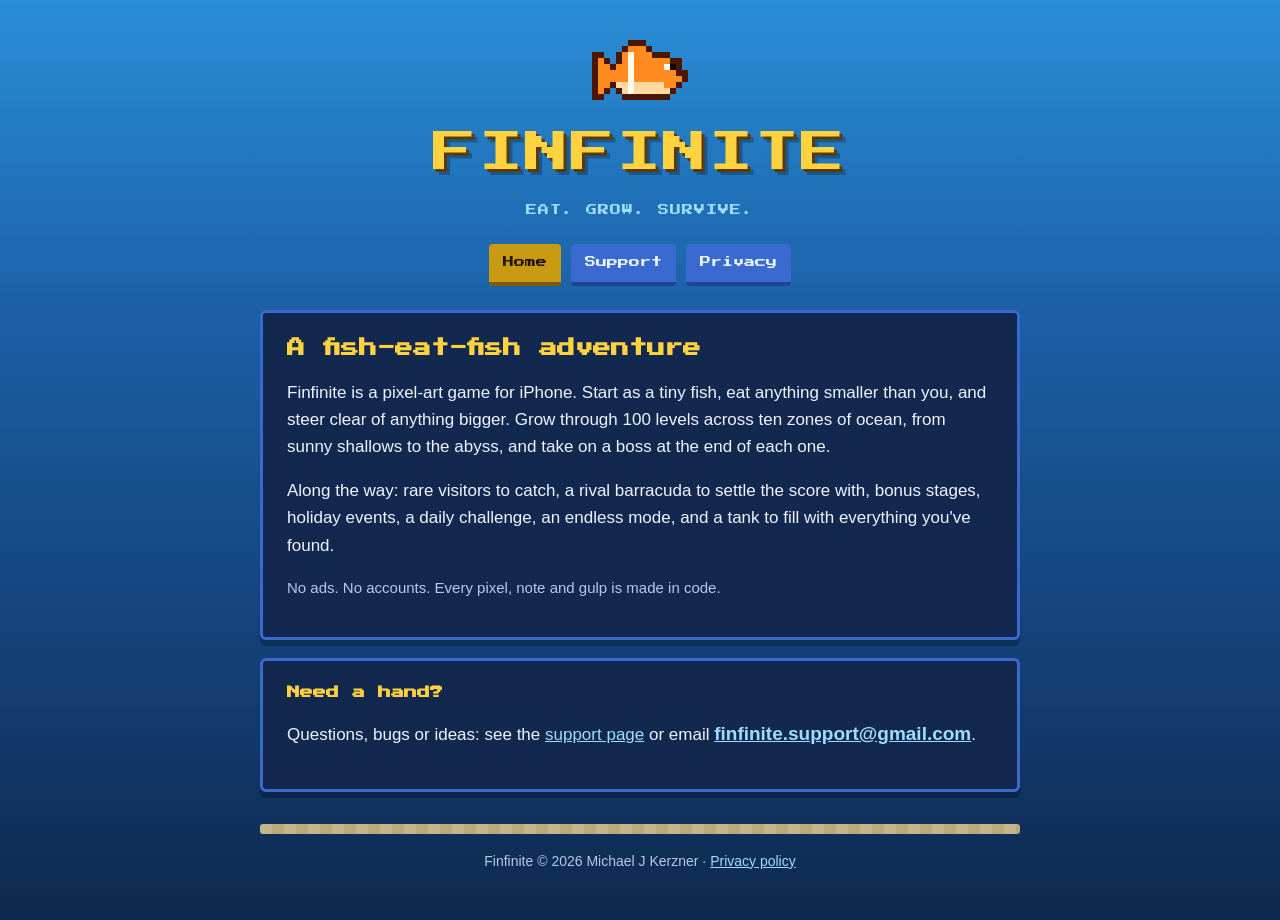
==== index.html @ 646f6cec "Finfinite site: home, support and privacy pages Co-Authored-By: Claude Opus 5.5 <noreply@anthropic.c" ====
<!doctype html>
<html lang="en">
<head>
  <meta charset="utf-8">
  <meta name="viewport" content="width=device-width, initial-scale=1">
  <title>Finfinite</title>
  <meta name="description" content="Finfinite is a pixel-art fish game for iPhone: eat, grow and survive across 100 levels of ocean.">
  <link rel="icon" href="fish.svg" type="image/svg+xml">
  <link rel="preconnect" href="https://fonts.googleapis.com">
  <link rel="preconnect" href="https://fonts.gstatic.com" crossorigin>
  <link href="https://fonts.googleapis.com/css2?family=Press+Start+2P&display=swap" rel="stylesheet">
  <link rel="stylesheet" href="style.css">
</head>
<body>
  <div class="wrap">
    <header>
      <img class="fish" src="fish.svg" alt="">
      <a class="logo" href="./">FINFINITE</a>
      <div class="tagline">EAT. GROW. SURVIVE.</div>
    </header>
    <nav>
      <a href="./" aria-current="page">Home</a>
      <a href="support.html">Support</a>
      <a href="privacy.html">Privacy</a>
    </nav>
    <main>
      <section class="panel">
        <h1>A fish-eat-fish adventure</h1>
        <p>Finfinite is a pixel-art game for iPhone. Start as a tiny fish, eat anything smaller than you, and steer clear of
          anything bigger. Grow through 100 levels across ten zones of ocean, from sunny shallows to the abyss, and take
          on a boss at the end of each one.</p>
        <p>Along the way: rare visitors to catch, a rival barracuda to settle the score with, bonus stages, holiday events,
          a daily challenge, an endless mode, and a tank to fill with everything you've found.</p>
        <p class="muted">No ads. No accounts. Every pixel, note and gulp is made in code.</p>
      </section>
      <section class="panel">
        <h2>Need a hand?</h2>
        <p>Questions, bugs or ideas: see the <a href="support.html">support page</a> or email
          <a class="email" href="mailto:finfinite.support@gmail.com">finfinite.support@gmail.com</a>.</p>
      </section>
    </main>
    <footer>
      <div class="sand"></div>
      Finfinite &copy; 2026 Michael J Kerzner &middot; <a href="privacy.html">Privacy policy</a>
    </footer>
  </div>
</body>
</html>
---- style.css ----
:root {
  --sea-top: #2a8fd6;
  --sea-bottom: #0e2a52;
  --panel: #13284f;
  --panel-edge: #3a6ad0;
  --gold: #ffd23f;
  --sky: #9fdcff;
  --text: #eef4ff;
  --muted: #b8c8e8;
  --sand: #f2d79a;
}

* { box-sizing: border-box; }

html { background: var(--sea-bottom); }

body {
  margin: 0;
  min-height: 100vh;
  background: linear-gradient(180deg, var(--sea-top) 0%, #1b5fa6 35%, var(--sea-bottom) 100%) fixed;
  color: var(--text);
  font: 17px/1.6 -apple-system, BlinkMacSystemFont, "Segoe UI", Roboto, Helvetica, Arial, sans-serif;
  padding: 0 16px 48px;
}

.wrap { max-width: 760px; margin: 0 auto; }

header {
  text-align: center;
  padding: 40px 0 24px;
}

.logo {
  font-family: "Press Start 2P", monospace;
  font-size: clamp(26px, 7vw, 44px);
  color: var(--gold);
  text-shadow: 3px 3px 0 #5a3a08, 6px 6px 0 rgba(0, 0, 0, .25);
  letter-spacing: 2px;
  margin: 0;
  text-decoration: none;
}

.tagline {
  font-family: "Press Start 2P", monospace;
  font-size: 11px;
  color: var(--sky);
  margin-top: 14px;
  letter-spacing: 1px;
}

.fish { display: block; margin: 0 auto 18px; width: 96px; height: auto; image-rendering: pixelated; }

nav {
  display: flex;
  justify-content: center;
  gap: 10px;
  flex-wrap: wrap;
  margin: 0 0 24px;
}

nav a {
  font-family: "Press Start 2P", monospace;
  font-size: 11px;
  color: var(--text);
  text-decoration: none;
  background: var(--panel-edge);
  border-bottom: 4px solid #22448e;
  padding: 10px 14px;
  border-radius: 4px;
}

nav a[aria-current="page"] { background: #c89a12; border-bottom-color: #7a5a08; color: #241400; }

.panel {
  background: var(--panel);
  border: 3px solid var(--panel-edge);
  border-radius: 6px;
  padding: 22px 24px;
  margin-bottom: 18px;
  box-shadow: 0 6px 0 rgba(0, 0, 0, .25);
}

h1, h2 {
  font-family: "Press Start 2P", monospace;
  color: var(--gold);
  line-height: 1.5;
}

h1 { font-size: 18px; margin: 0 0 14px; }
h2 { font-size: 13px; margin: 26px 0 8px; }
.panel > h2:first-child { margin-top: 0; }

p, li { color: var(--text); }
.muted { color: var(--muted); font-size: 15px; }

a { color: var(--sky); }

.email {
  display: inline-block;
  font-weight: 700;
  font-size: 19px;
  word-break: break-all;
}

footer {
  text-align: center;
  color: var(--muted);
  font-size: 14px;
  margin-top: 32px;
}

footer .sand {
  height: 10px;
  background: repeating-linear-gradient(90deg, var(--sand) 0 12px, #e8c87e 12px 24px);
  border-radius: 3px;
  margin-bottom: 16px;
  opacity: .8;
}

@media (max-width: 480px) {
  .panel { padding: 18px 16px; }
  nav a { font-size: 10px; padding: 9px 10px; }
}
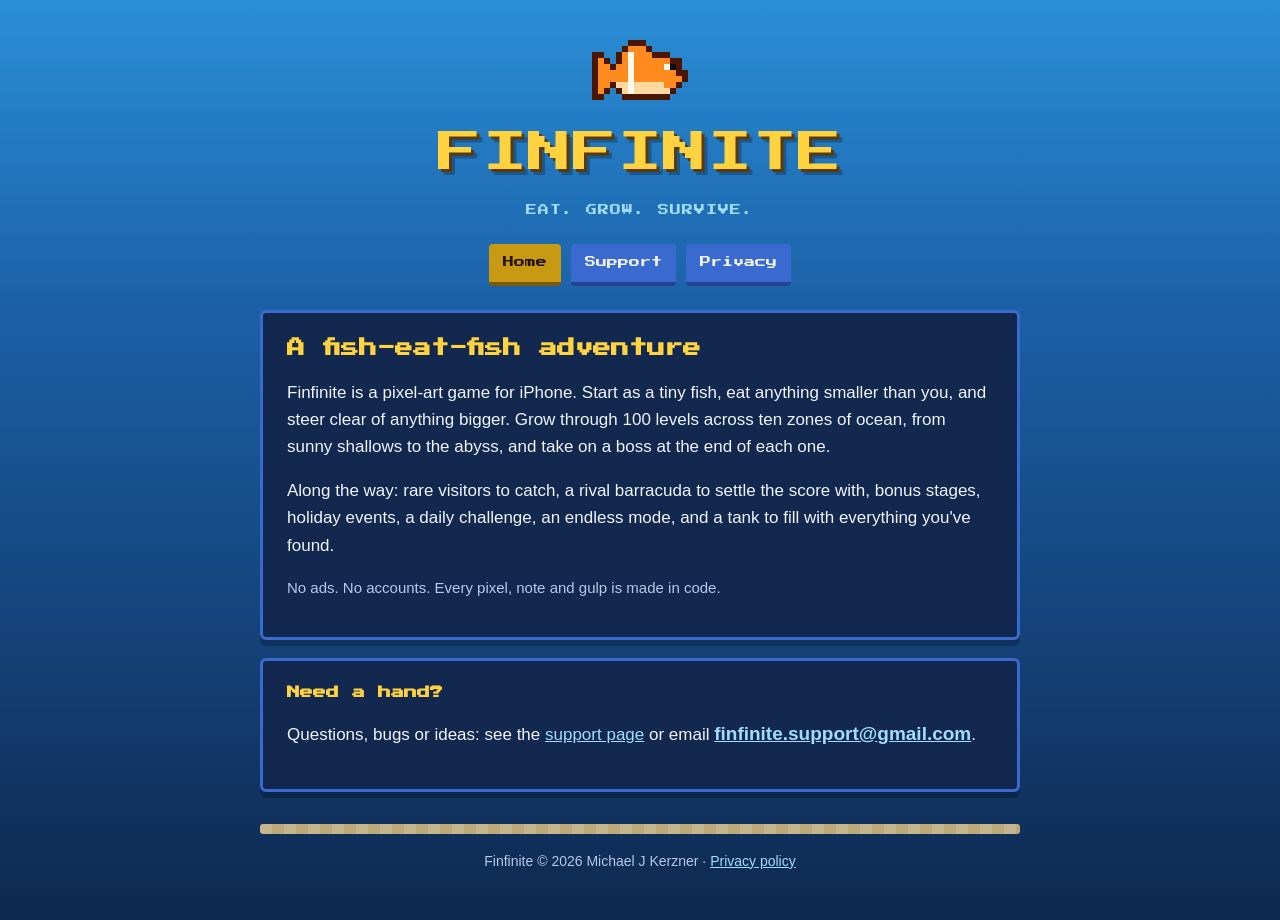
==== commit 5938abc2: "Fit the logo and email on narrow screens Co-Authored-By: Claude Opus 5.5 <noreply@anthropic.com>" ====
--- a/index.html
+++ b/index.html
@@ -36,7 +36,7 @@
       <section class="panel">
         <h2>Need a hand?</h2>
         <p>Questions, bugs or ideas: see the <a href="support.html">support page</a> or email
-          <a class="email" href="mailto:finfinite.support@gmail.com">finfinite.support@gmail.com</a>.</p>
+          <a class="email" href="mailto:finfinite.support@gmail.com">finfinite.support@<wbr>gmail.com</a>.</p>
       </section>
     </main>
     <footer>
--- a/style.css
+++ b/style.css
@@ -32,10 +32,10 @@
 
 .logo {
   font-family: "Press Start 2P", monospace;
-  font-size: clamp(26px, 7vw, 44px);
+  font-size: clamp(18px, 8vw, 44px);
   color: var(--gold);
   text-shadow: 3px 3px 0 #5a3a08, 6px 6px 0 rgba(0, 0, 0, .25);
-  letter-spacing: 2px;
+  letter-spacing: 1px;
   margin: 0;
   text-decoration: none;
 }
@@ -99,7 +99,7 @@
   display: inline-block;
   font-weight: 700;
   font-size: 19px;
-  word-break: break-all;
+  overflow-wrap: anywhere;
 }
 
 footer {
